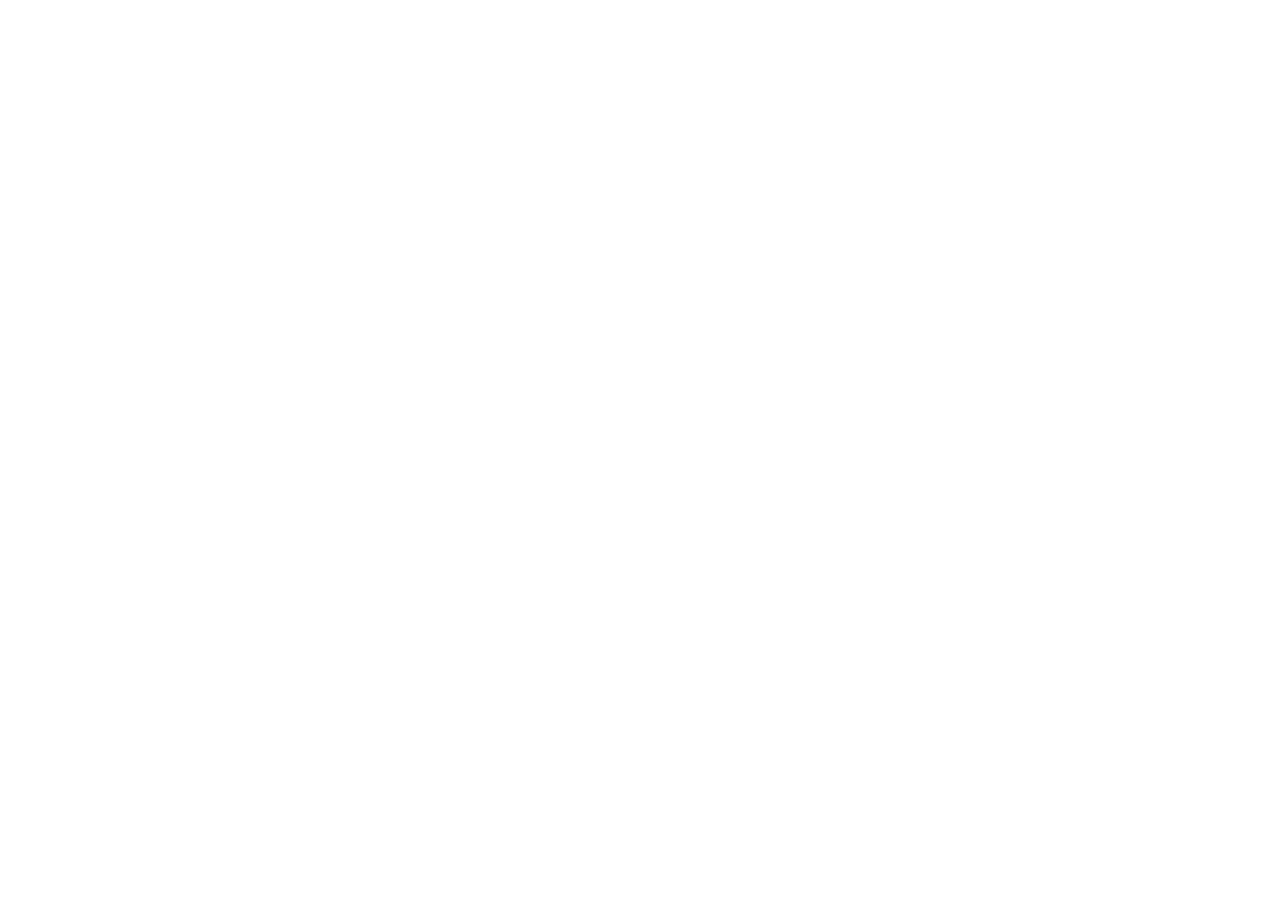
==== 1_simpleLogin/index.html @ 5ee5692a "project 1 - prep" ====
<!DOCTYPE html>
<html lang="fr">
<head>
    <meta charset="UTF-8">
    <meta name="viewport" content="width=device-width, initial-scale=1.0">
    <title>Login Basique</title>
    <link rel="stylesheet" href="style.css">
</head>
<body>
    <div id="test"></div>

</body>
</html>
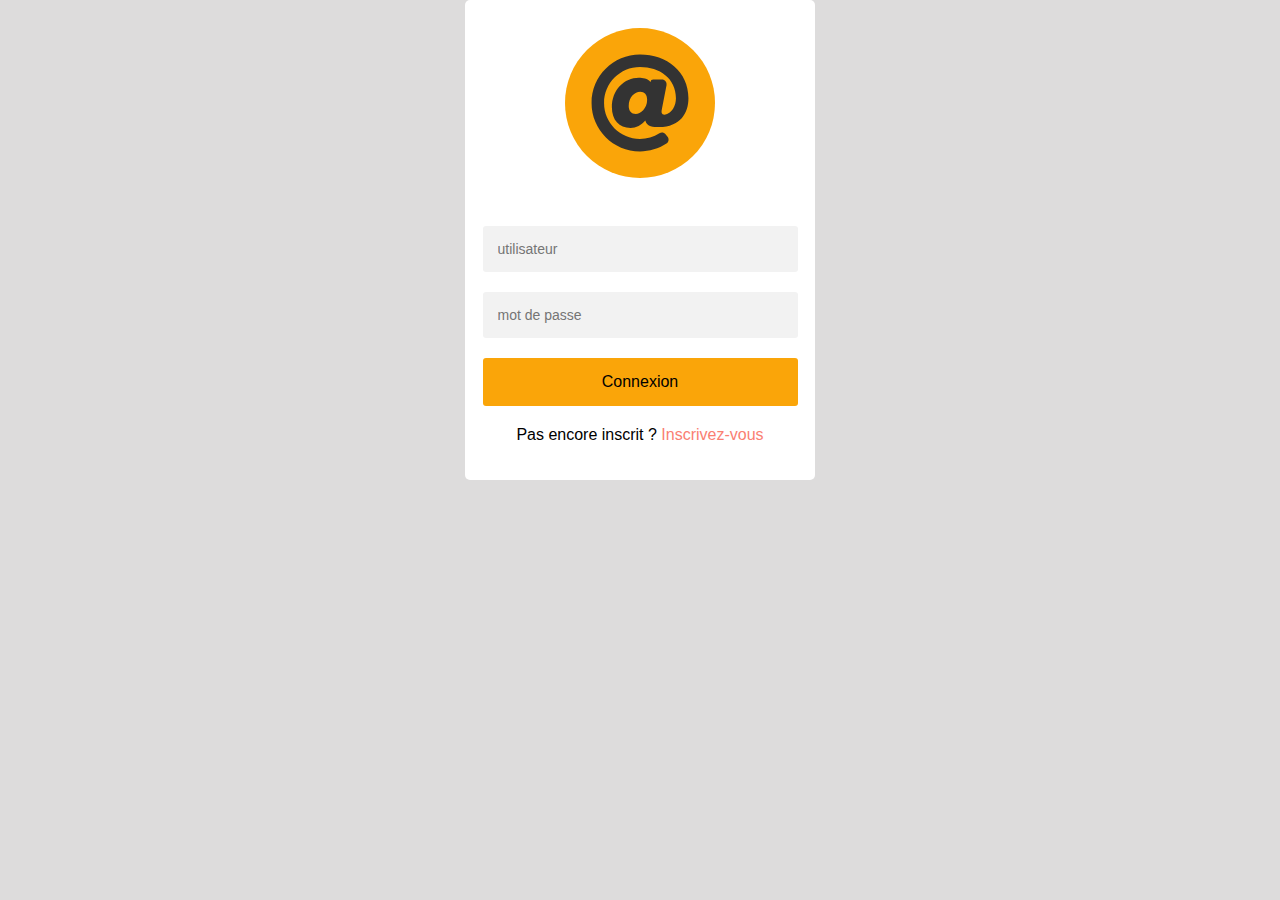
==== commit 3c84fee4: "project 1 - finished" ====
--- a/1_simpleLogin/index.html
+++ b/1_simpleLogin/index.html
@@ -1,13 +1,41 @@
 <!DOCTYPE html>
 <html lang="fr">
+
 <head>
     <meta charset="UTF-8">
     <meta name="viewport" content="width=device-width, initial-scale=1.0">
     <title>Login Basique</title>
     <link rel="stylesheet" href="style.css">
 </head>
+
 <body>
-    <div id="test"></div>
+
+    <div class="boxLogin">
+
+        <div class="containerLogo">
+            <div class="cercle">
+                <img src="logo.svg" alt="logo">
+            </div>
+        </div>
+
+        <div class="containerInputs">
+
+            <form>
+                <input type="text" name="utilisateur" required maxlength="16" placeholder="utilisateur">
+                <input type="password" name="password" required maxlength="16" placeholder="mot de passe">
+                <button>Connexion</button>
+            </form>
+
+            <p class="txtFin">Pas encore inscrit ?
+                <a href="#">
+                    Inscrivez-vous
+                </a>
+            </p>
+
+        </div>
+
+    </div>
 
 </body>
+
 </html>--- a/1_simpleLogin/style.css
+++ b/1_simpleLogin/style.css
@@ -0,0 +1,79 @@
+body {
+  margin: 0;
+  padding: 0;
+  background: #dddcdc;
+  display: flex;
+  justify-content: center;
+  align-items: center;
+  font-family: Arial, Helvetica, sans-serif;
+
+}
+
+.boxLogin {
+  width: 350px;
+  height: 480px;
+  flex-shrink: 0;
+  background: #fff;
+  border-radius: 5px;
+}
+
+.containerLogo {
+  height: 43%;
+  display: flex;
+  justify-content: center;
+  align-items: center;
+}
+
+.cercle {
+  width: 150px;
+  height: 150px;
+  border-radius: 50%;
+  background: rgb(250, 165, 9);
+  display: flex;
+  justify-content: center;
+  align-items: center;
+}
+
+.cercle img {
+  width: 100px;
+}
+
+.containerInputs {
+  height: 57%;
+}
+
+form input {
+  display: block;
+  margin: 20px auto;
+  outline: 0;
+  background: #f2f2f2;
+  width: 90%;
+  border: 0;
+  padding: 15px;
+  border-radius: 3px;
+  box-sizing: border-box;
+  font-size: 14px;
+}
+
+form button {
+  display: block;
+  margin: 20px auto;
+  outline: 0;
+  background: rgb(250, 165, 9);
+  width: 90%;
+  border: 0;
+  padding: 15px;
+  border-radius: 3px;
+  box-sizing: border-box;
+  font-size: 16px;
+  cursor: pointer;
+}
+
+.txtFin {
+  text-align: center;
+}
+
+.txtFin a {
+  text-decoration: none;
+  color: salmon;
+}